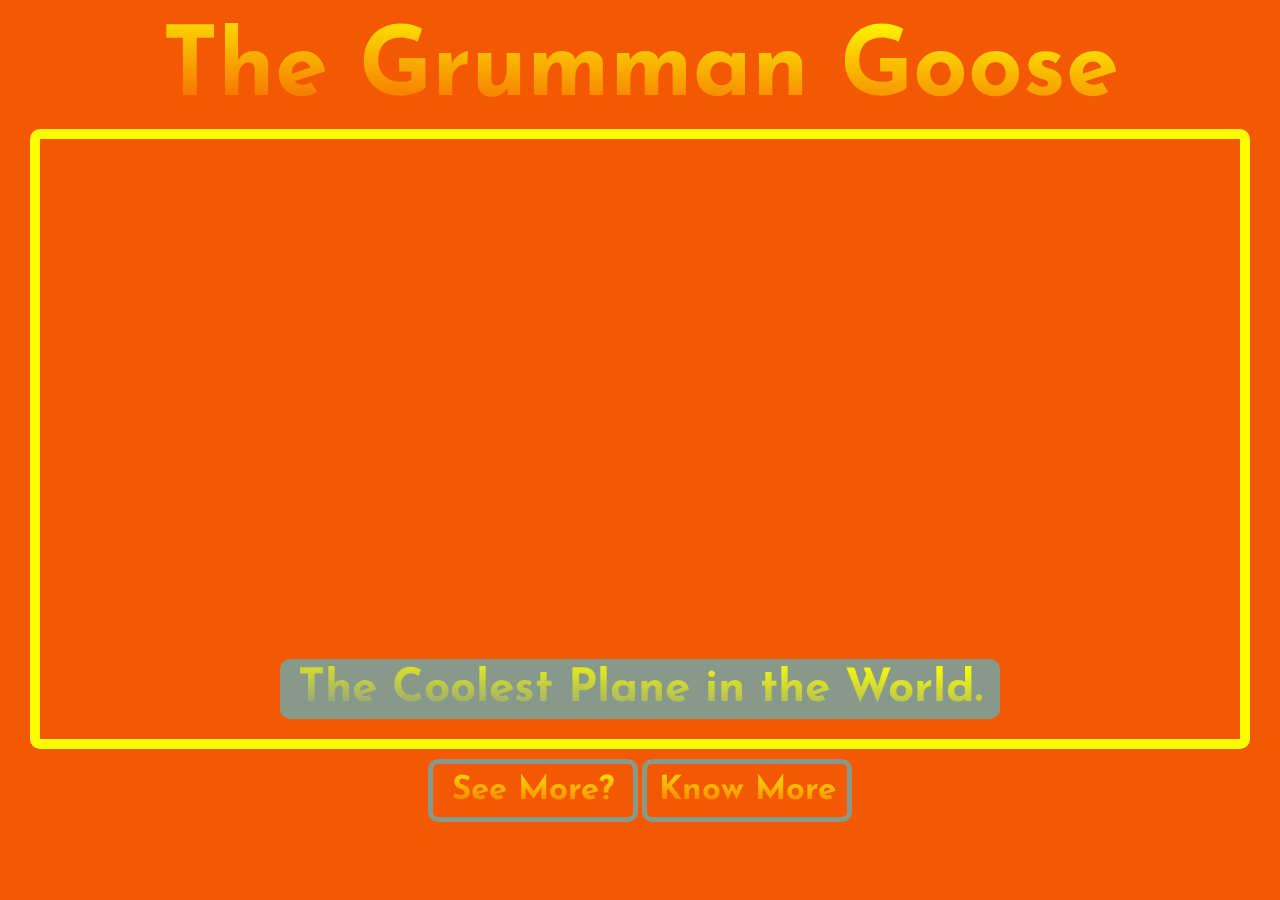
==== index.html @ dfb6d5b6 "Add files via upload" ====
<!DOCTYPE html>
<html lang="en" dir="ltr">
  <head>
    <meta charset="utf-8">
    <title>The Coolest Gooose_com</title>
    <link rel="stylesheet" href="goose.css">
  </head>
  <body>
    <div id="myNav" class="overlay">
  <a href="javascript:void(0)" class="closebtn" onclick="closeNav()">&times;</a>
  <div class="overlay-content">
    <a href="index.html">Home</a>
    <a href="about.html">About</a>
    <a href="history.html">History</a>
    <a href="engines.html">Engines</a>
    <a href="interior.html">Interior</a>
  </div>
</div>
   <h1 title="Probably your dad's favourite plane." class="baseTxtRules" id="title">The Grumman Goose</h1>
    <div id="picHold">
        <div class="baseTxtRules" id="prePlan">
           <h2 id="innerMess">The Coolest Plane in the World.</h2>
        </div>
        <div title="Where they come from," id="logo"></div>
    </div>
    <button title="...of these Geese" id="btn" type="button" name="button">See More?</button>
    <button id="btn2" onclick="openNav()">Know More</button>

  </body>
  <script type="text/javascript" src="Geese.js">

  </script>
</html>
---- goose.css ----
@import url('https://fonts.googleapis.com/css2?family=Josefin+Sans:wght@200&display=swap');

body{
  background-color: #F45800;
  text-align: center;
}

#logo {
  margin-top: -100px;
  margin-left: -10px;
  height: 250px;
  width: 250px;
  background-image: url("logo.PNG");
  background-size: contain;
  background-repeat: no-repeat;
  background-position: center;
}

.baseTxtRules {
  display: inline-flex;
  flex-wrap: wrap;
  justify-content: center;
  align-items: center;
  flex-direction: column-reverse;
  border-radius: 10px;
  font-family: 'Josefin Sans';
  background: linear-gradient(182deg, rgba(255, 255, 0.61) 0%, rgba(239, 251, 254,0) 100%);
  -webkit-background-clip: text;
  -webkit-text-fill-color: transparent;
  background-blend-mode: multiply;
}

#title {
margin: 0 auto;
margin-top: 15px;
width: 1000px;
height: 96px;
font-family: 'Josefin Sans';
font-style: bold;
font-weight: 900;
font-size: 96px;
text-align: center;
}

#picHold {
  text-align: center;
  color: rgba(255, 255, 0.21);
  margin: 0 auto;
  margin-top: 10px;
  height: 600px;
  width: 1200px;
  border: 10px solid rgba(255, 255, 0.21);
  border-radius: 10px;
  background-image: url("a.JPG");
  background-size: cover;
  background-repeat: no-repeat;
  background-position: center;
}

#Int{
  text-align: center;
  color: rgba(255, 255, 0.21);
  margin: 0 auto;
  margin-top: 10px;
  height: 600px;
  width: 1200px;
  border: 10px solid rgba(255, 255, 0.21);
  border-radius: 10px;
  background-image: url('4.JPG');
  background-size: cover;
  background-repeat: no-repeat;
  background-position: center;
}

#picHold2 {
  text-align: center;
  color: rgba(255, 255, 0.21);
  margin: 0 auto;
  margin-top: 10px;
  height: 600px;
  width: 1200px;
  border: 10px solid rgba(255, 255, 0.21);
  border-radius: 10px;
}

#aboutTxt{
  font-style: bold;
  font-weight: 1500;
  font-size: 48.45px;
  font-family: 'Josefin Sans';
  background: linear-gradient(182deg, rgba(255, 255, 0.61) 0%, rgba(239, 251, 254,0) 100%);
  -webkit-background-clip: text;
  background-blend-mode: multiply;
  opacity:.58;
}

#prePlan  {
  margin: 0 auto;
  margin-top: 520px;
  position: relative;
  height: 10%;
  width: 60%;
  background: rgba(69, 192, 219, 0.63);
}

#btn, #btn2, #btn3{
  padding: 10px;
  width: 210px;
  display: inline-flex;
  flex-wrap: wrap;
  justify-content: center;
  align-items: center;
  flex-direction: column-reverse;
  margin-top: 10px;
  color: rgba(69, 192, 219, 0.63);
  background-color: rgba(69, 192, 219, 0.63);
  border: 5px solid rgba(69, 192, 219, 0.63);
  border-radius: 10px;
  font-family: 'Josefin Sans';
  font-size: 33px;
  font-weight: bolder;
  background: linear-gradient(182deg, rgba(255, 255, 0.61) 0%, rgba(239, 251, 254,0) 100%);
  -webkit-background-clip: text;
  -webkit-text-fill-color: transparent;
  background-blend-mode: multiply;
}

#btn:hover,#btn2:hover,#btn3:hover{
  cursor: pointer;
  color: rgba(69, 192, 219, 0.63);
  font-size: 33px;
  display: inline-flex;
  flex-wrap: wrap;
  justify-content: center;
  align-items: center;
  flex-direction: column-reverse;
  border: 5px solid rgba(255, 255, 0.61);
  background: linear-gradient(182deg, rgba(255, 255, 0.61) 0%, rgba(239, 251, 254,0) 100%);
  -webkit-background-clip: text;
  -webkit-text-fill-color: transparent;
  background-blend-mode: multiply;
}


h2 {
font-style: bold;
font-weight: 1500;
font-size: 46px;
font-family: 'Josefin Sans';
background: linear-gradient(182deg, rgba(255, 255, 0.61) 0%, rgba(239, 251, 254,0) 100%);
-webkit-background-clip: text;
-webkit-text-fill-color: transparent;
background-blend-mode: multiply;
}

.overlay {
  height: 100%;
  width: 0;
  position: fixed;
  z-index: 1;
  top: 0;
  left: 0;
  background-color: rgba(255, 255, 0.21);
  background-color: rgba(0,0,0, 0.7);
  overflow-x: hidden;
  transition: 0.5s;
}

.overlay-content {
  font-family: 'Josefin Sans';
  position: relative;
  top: 25%;
  width: 100%;
  text-align: center;
  margin-top: 30px;
}

.overlay a {
  padding: 8px;
  text-decoration: none;
  font-size: 36px;
  color:rgba(255, 255, 0.21);
  display: block;
  transition: 0.3s;
  opacity: .88;
}

.overlay a:hover, .overlay a:focus {
  opacity: .88;
  color: #52d8ea;
}

.overlay .closebtn {
  position: absolute;
  top: 20px;
  right: 45px;
  font-size: 60px;
}

@media screen and (max-height: 450px) {
  .overlay a {font-size: 20px}
  .overlay .closebtn {
  font-size: 40px;
  top: 15px;
  right: 35px;
  }
}
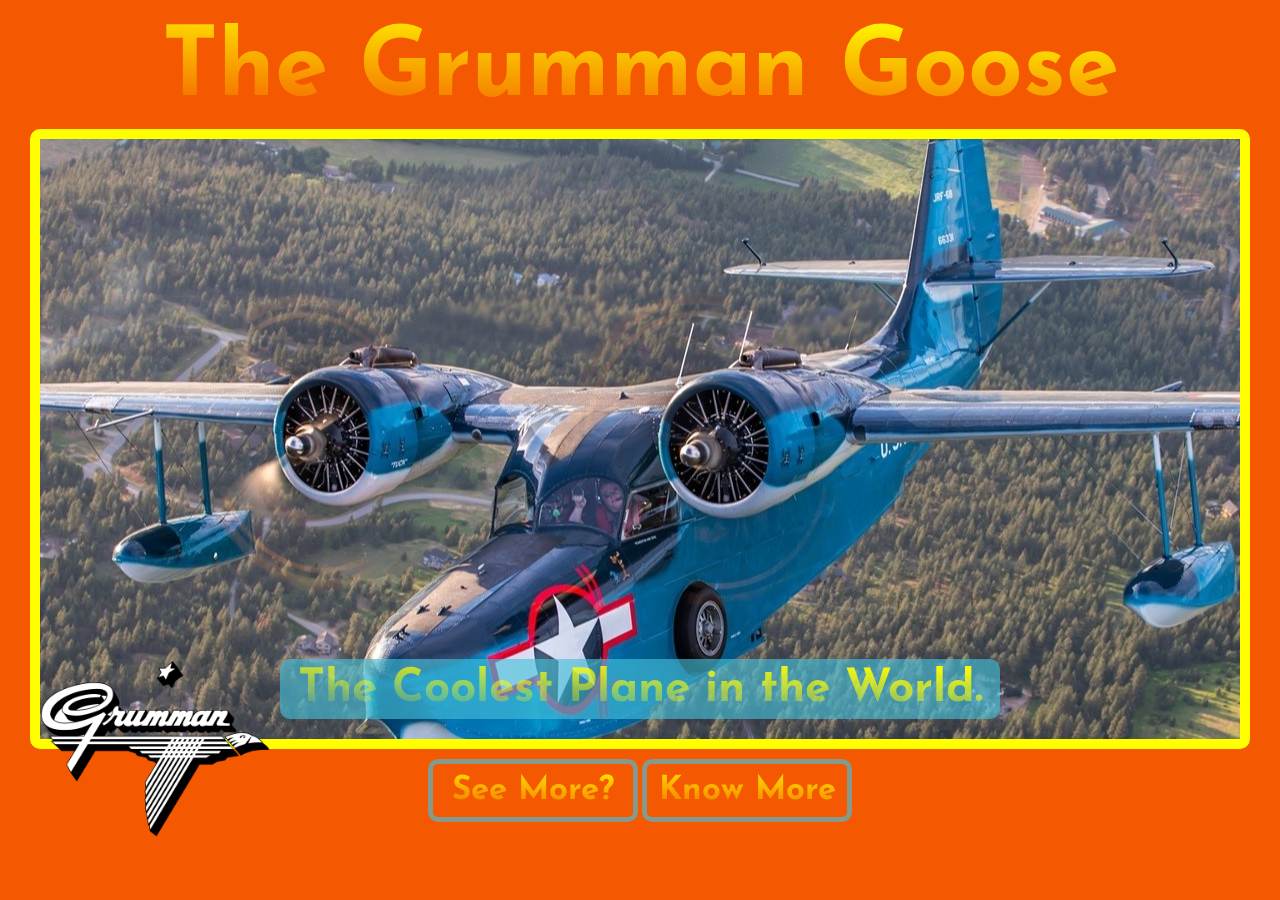
==== commit e06cca32: "Update index.html" ====
--- a/index.html
+++ b/index.html
@@ -24,7 +24,7 @@
         <div title="Where they come from," id="logo"></div>
     </div>
     <button title="...of these Geese" id="btn" type="button" name="button">See More?</button>
-    <button id="btn2" onclick="openNav()">Know More</button>
+    <button title="...about these Geese"id="btn2" onclick="openNav()">Know More</button>
 
   </body>
   <script type="text/javascript" src="Geese.js">
--- a/goose.css
+++ b/goose.css
@@ -10,7 +10,7 @@
   margin-left: -10px;
   height: 250px;
   width: 250px;
-  background-image: url("logo.PNG");
+  background-image: url("logo.png");
   background-size: contain;
   background-repeat: no-repeat;
   background-position: center;
@@ -51,7 +51,7 @@
   width: 1200px;
   border: 10px solid rgba(255, 255, 0.21);
   border-radius: 10px;
-  background-image: url("a.JPG");
+  background-image: url("a.jpeg");
   background-size: cover;
   background-repeat: no-repeat;
   background-position: center;
@@ -66,7 +66,7 @@
   width: 1200px;
   border: 10px solid rgba(255, 255, 0.21);
   border-radius: 10px;
-  background-image: url('4.JPG');
+  background-image: url("4.jpeg");
   background-size: cover;
   background-repeat: no-repeat;
   background-position: center;
